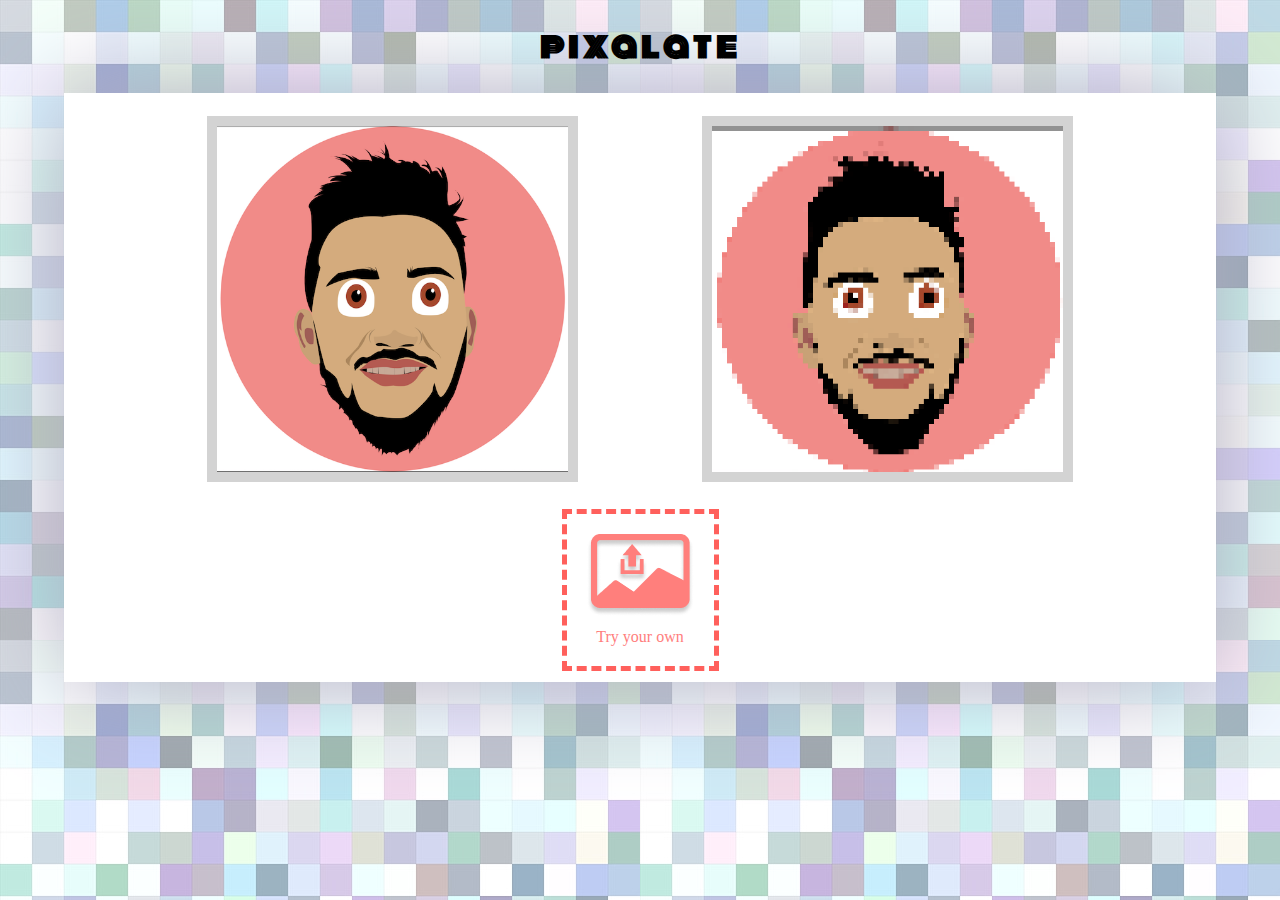
==== index.html @ 0a8ca900 "fixed css flex on wraper1" ====
<!DOCTYPE html>
<html>

<head>
    <title>Image Pixalate</title>
    <meta name="viewport" content="width=device-width, initial-scale=1.0">
    <link rel="stylesheet" type="text/css" href="css/mainstyle.css">

</head>

<body>

    <section class="overlay">
        <h1 class="title"> pixalate</h1>
        <div class="wrapper1">
            <div class="img-container1" id="container">
                <div>
                    <img class="sample1" src="images/sample.png">
                </div>
                <div>
                    <img class="sample1" src="images/pixalated.png">
                </div>
            </div>

            <div class="btn-wrapper1">
                <input id="file1" type="button" class="input-file" onclick="location.href='imageupload.html'">
                <label class="file1" for="file1">
                    <img class="upload-icon" src="images/upload.png"></img>
                    <br> <span> Try your own </span>
                </label>
            </div>
        </div>



    </section>


</body>


</html>
---- css/mainstyle.css ----
@import url('https://fonts.googleapis.com/css2?family=Monoton&display=swap');

html {
    box-sizing: border-box;
  }
  *, *:before, *:after {
    box-sizing: inherit;
  }
  body{
      margin: 0px;
      padding: 0px;
      background-image: url('../images/bg.jpg');    

  }

.title{
    font-size: 2em;
    font-family: 'monoton', cursive;
    margin: 10 auto;
    text-align: center;
    letter-spacing: 0.1em;
}
.input-file {
    display: none;
}
.file1{
    /* border: 2px dashed gray; */
    padding: 20px;
    cursor: pointer;
    opacity: 0.8;
    transition: transform .2s; 
}
.file1:hover{
    opacity: 1;
    transform: scale(1.1)

}

.upload-icon{
    margin:auto;
    text-align: center;
    cursor: pointer;
}

.btn-wrapper{
    display: flex;
    justify-content: center;
    border: 5px dashed #FF605C;
    color:#FF605C;
    font-family: 'pixelfont';
    margin-bottom: 1%;
}
.btn-wrapper1{
    display: flex;
    justify-content: center;
    border: 5px dashed #FF605C;
    color:#FF605C;
    font-family: 'pixelfont';
    margin-bottom: 1%;
}

.img-container1 {
    padding: 2%;
    width: 90%;
    display: flex;
    justify-content: space-between;
}

.img-container {
    padding: 2%;
    width: 90%;
    display: flex;
    justify-content: space-between;
}

.sample{
    border: 10px solid lightgray;
    width: 40%;
}
.sample1{
    border: 10px solid lightgray;
    width: 75%;
}
/* .overlay{
    opacity:1;
    position:fixed;
    width:100%;
    height:100%;
    top:0px;
    left:0px;
    z-index:-1;
    background-image: url('../images/bg.jpg');    
    display: flex;
    flex-direction: column;

} */
.wrapper{
    text-align: center;
    background: #FFFFFF;
    box-shadow: 0px 0px 100px #ADAAC0;
    width: 80%;
    margin: auto;  
    display: flex;
    flex-direction: column;
    margin-bottom: 5%;
}
.wrapper1{
    text-align: center;
    background: #FFFFFF;
    box-shadow: 0px 0px 100px #ADAAC0;
    width: 90%;
    margin: auto;  
    display: flex;
    flex-direction: column;
    align-items: center;
    align-content: flex-start;
    justify-content: space-around;
    margin-bottom: 5%;
}
.filename{
    font-family: 'pixelfont';
}

/* Css for next page */

.btn-container{
    padding: 2%;
    width: 90%;
    display: flex;
    justify-content: space-between;
}

.btn2-wrapper{
    display: flex;
    justify-content: center;
    border: 5px dashed #FF605C;
    color:#FF605C;
    width: 40%; 
    letter-spacing: 0.1em;
}


.file{
    /* border: 2px dashed gray; */
    padding: 20px;
    cursor: pointer;
    opacity: 0.8;
    transition: transform .2s; 
}
.file:hover{
    opacity: 1;
    transform: scale(1.2);
}


@media (max-width:500px)  { 
    .wrapper{
        text-align: center;
        background: #FFFFFF;
        box-shadow: 0px 0px 100px #ADAAC0;
        width: 80%;
        margin: auto;  
        display: flex;
        flex-direction: row-reverse;
        align-items: center;
        justify-content: space-around;
        margin-bottom: 5%;
    }
    .img-container {
        padding: 2%;
        display: flex;
        flex-direction: column;
        align-content: space-between;
        justify-content: center;
        flex-basis: 95%;
    }
    .btn-container{
        display: flex;
        flex-direction:column;
        flex-basis: 5%;

    }
}
 /* tablet, landscape iPad, lo-res laptops ands desktops */ 
@media (max-width:900px)  {
    .wrapper{
        text-align: center;
        background: #FFFFFF;
        box-shadow: 0px 0px 100px #ADAAC0;
        width: 95%;
        margin: auto;  
        display: flex;
        flex-direction: row-reverse;
        justify-content: space-around;
    }
    .img-container {
        padding: 2%;
        display: flex;
        flex-direction: column;
        align-content: space-between;
        justify-content: center;
        flex-basis: 90%;
    }
    .sample{
        border: 10px solid lightgray;
        width: 90%;
    }

    .btn-container{
        flex-basis: 10%;
        display: flex;
        flex-direction:column;
    }
    .btn2-wrapper{
        display: flex;
        justify-content: center;
        border: 3px dashed #FF605C;
        color:#FF605C;
        margin-bottom: 10%;
        padding: 5%;

    }
    .filename{
        writing-mode:vertical-lr;
        transform: rotate(180deg);

    }
}
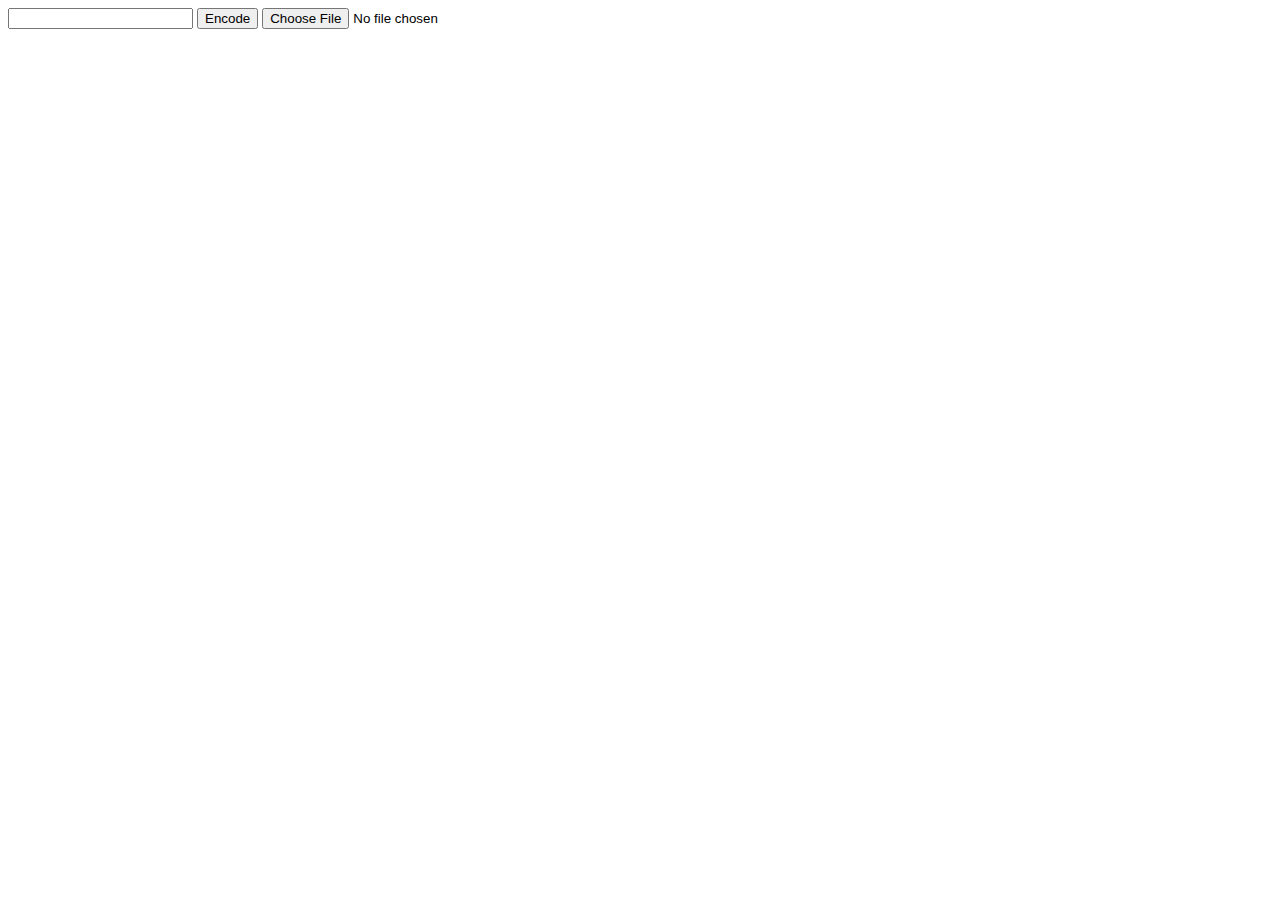
==== commit d3d21f72: "first commit" ====
--- a/index.html
+++ b/index.html
@@ -1,42 +1,21 @@
 <!DOCTYPE html>
-<html>
+<html lang="en">
 
 <head>
-    <title>Image Pixalate</title>
+    <meta charset="UTF-8">
     <meta name="viewport" content="width=device-width, initial-scale=1.0">
     <link rel="stylesheet" type="text/css" href="css/mainstyle.css">
-
+    <title>Document</title>
 </head>
 
 <body>
-
-    <section class="overlay">
-        <h1 class="title"> pixalate</h1>
-        <div class="wrapper1">
-            <div class="img-container1" id="container">
-                <div>
-                    <img class="sample1" src="images/sample.png">
-                </div>
-                <div>
-                    <img class="sample1" src="images/pixalated.png">
-                </div>
-            </div>
-
-            <div class="btn-wrapper1">
-                <input id="file1" type="button" class="input-file" onclick="location.href='imageupload.html'">
-                <label class="file1" for="file1">
-                    <img class="upload-icon" src="images/upload.png"></img>
-                    <br> <span> Try your own </span>
-                </label>
-            </div>
-        </div>
-
-
-
-    </section>
-
+    <input type="text" id="encode-text">
+    <button id="encode" name="Encode"> Encode</button>
+    <input type="file" id="file">
+    <img id="imgUploaded" class="img-upload">
+    <img class="img-encode">
 
 </body>
-
+<script src="script/pixalate2.js"> </script>
 
 </html>--- a/css/mainstyle.css
+++ b/css/mainstyle.css
@@ -7,223 +7,9 @@
   *, *:before, *:after {
     box-sizing: inherit;
   }
-  body{
-      margin: 0px;
-      padding: 0px;
-      background-image: url('../images/bg.jpg');    
-
-  }
-
-.title{
-    font-size: 2em;
-    font-family: 'monoton', cursive;
-    margin: 10 auto;
-    text-align: center;
-    letter-spacing: 0.1em;
+ 
+body{
 }
-.input-file {
-    display: none;
-}
-.file1{
-    /* border: 2px dashed gray; */
-    padding: 20px;
-    cursor: pointer;
-    opacity: 0.8;
-    transition: transform .2s; 
-}
-.file1:hover{
-    opacity: 1;
-    transform: scale(1.1)
-
-}
-
-.upload-icon{
-    margin:auto;
-    text-align: center;
-    cursor: pointer;
-}
-
-.btn-wrapper{
-    display: flex;
-    justify-content: center;
-    border: 5px dashed #FF605C;
-    color:#FF605C;
-    font-family: 'pixelfont';
-    margin-bottom: 1%;
-}
-.btn-wrapper1{
-    display: flex;
-    justify-content: center;
-    border: 5px dashed #FF605C;
-    color:#FF605C;
-    font-family: 'pixelfont';
-    margin-bottom: 1%;
-}
-
-.img-container1 {
-    padding: 2%;
+.img-upload{
     width: 90%;
-    display: flex;
-    justify-content: space-between;
-}
-
-.img-container {
-    padding: 2%;
-    width: 90%;
-    display: flex;
-    justify-content: space-between;
-}
-
-.sample{
-    border: 10px solid lightgray;
-    width: 40%;
-}
-.sample1{
-    border: 10px solid lightgray;
-    width: 75%;
-}
-/* .overlay{
-    opacity:1;
-    position:fixed;
-    width:100%;
-    height:100%;
-    top:0px;
-    left:0px;
-    z-index:-1;
-    background-image: url('../images/bg.jpg');    
-    display: flex;
-    flex-direction: column;
-
-} */
-.wrapper{
-    text-align: center;
-    background: #FFFFFF;
-    box-shadow: 0px 0px 100px #ADAAC0;
-    width: 80%;
-    margin: auto;  
-    display: flex;
-    flex-direction: column;
-    margin-bottom: 5%;
-}
-.wrapper1{
-    text-align: center;
-    background: #FFFFFF;
-    box-shadow: 0px 0px 100px #ADAAC0;
-    width: 90%;
-    margin: auto;  
-    display: flex;
-    flex-direction: column;
-    align-items: center;
-    align-content: flex-start;
-    justify-content: space-around;
-    margin-bottom: 5%;
-}
-.filename{
-    font-family: 'pixelfont';
-}
-
-/* Css for next page */
-
-.btn-container{
-    padding: 2%;
-    width: 90%;
-    display: flex;
-    justify-content: space-between;
-}
-
-.btn2-wrapper{
-    display: flex;
-    justify-content: center;
-    border: 5px dashed #FF605C;
-    color:#FF605C;
-    width: 40%; 
-    letter-spacing: 0.1em;
-}
-
-
-.file{
-    /* border: 2px dashed gray; */
-    padding: 20px;
-    cursor: pointer;
-    opacity: 0.8;
-    transition: transform .2s; 
-}
-.file:hover{
-    opacity: 1;
-    transform: scale(1.2);
-}
-
-
-@media (max-width:500px)  { 
-    .wrapper{
-        text-align: center;
-        background: #FFFFFF;
-        box-shadow: 0px 0px 100px #ADAAC0;
-        width: 80%;
-        margin: auto;  
-        display: flex;
-        flex-direction: row-reverse;
-        align-items: center;
-        justify-content: space-around;
-        margin-bottom: 5%;
-    }
-    .img-container {
-        padding: 2%;
-        display: flex;
-        flex-direction: column;
-        align-content: space-between;
-        justify-content: center;
-        flex-basis: 95%;
-    }
-    .btn-container{
-        display: flex;
-        flex-direction:column;
-        flex-basis: 5%;
-
-    }
-}
- /* tablet, landscape iPad, lo-res laptops ands desktops */ 
-@media (max-width:900px)  {
-    .wrapper{
-        text-align: center;
-        background: #FFFFFF;
-        box-shadow: 0px 0px 100px #ADAAC0;
-        width: 95%;
-        margin: auto;  
-        display: flex;
-        flex-direction: row-reverse;
-        justify-content: space-around;
-    }
-    .img-container {
-        padding: 2%;
-        display: flex;
-        flex-direction: column;
-        align-content: space-between;
-        justify-content: center;
-        flex-basis: 90%;
-    }
-    .sample{
-        border: 10px solid lightgray;
-        width: 90%;
-    }
-
-    .btn-container{
-        flex-basis: 10%;
-        display: flex;
-        flex-direction:column;
-    }
-    .btn2-wrapper{
-        display: flex;
-        justify-content: center;
-        border: 3px dashed #FF605C;
-        color:#FF605C;
-        margin-bottom: 10%;
-        padding: 5%;
-
-    }
-    .filename{
-        writing-mode:vertical-lr;
-        transform: rotate(180deg);
-
-    }
-}+  }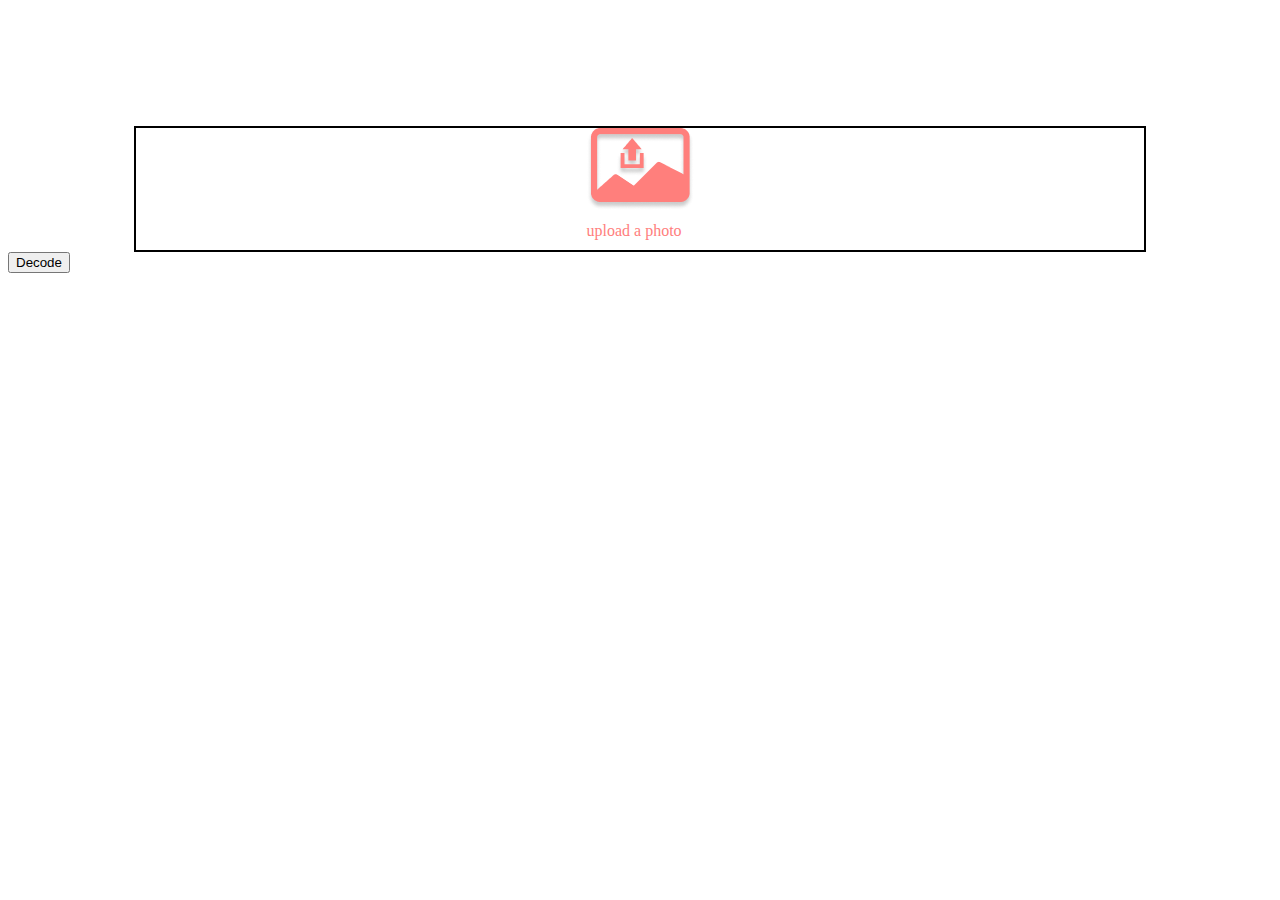
==== commit 0ccdfbe5: "basic css added" ====
--- a/index.html
+++ b/index.html
@@ -9,11 +9,32 @@
 </head>
 
 <body>
-    <input type="text" id="encode-text">
-    <button id="encode" name="Encode"> Encode</button>
-    <input type="file" id="file">
-    <img id="imgUploaded" class="img-upload">
-    <img class="img-encode">
+
+    <div class="body-wrapper">
+        <div class="btn-wrapper1">
+            <input id="file" type="file" class="input-file">
+            <label class="file" for="file">
+                <img class="upload-icon" src="images/upload.png"></img> <br>
+                <span>upload a photo</span>
+            </label>
+        </div>
+
+        <div class="text-box">
+            <input type="text" id="encode-text">
+            <button id="encode" name="Encode"> Encode</button>
+        </div>
+
+        <div class="img-container">
+            <img id="imgUploaded" class="img-upload">
+
+            <img id="test">
+        </div>
+
+
+
+    </div>
+
+    <button onclick="location.href='imageupload.html'"> Decode </button>
 
 </body>
 <script src="script/pixalate2.js"> </script>
--- a/css/mainstyle.css
+++ b/css/mainstyle.css
@@ -10,6 +10,57 @@
  
 body{
 }
+
+.body-wrapper{
+  border: 2px solid black;
+  width: 80%;
+  margin: auto;
+  margin-top: 10%;
+
+  display: flex;
+  flex-direction: column;
+  justify-content: space-around;
+  align-items: center;
+
+}
+
+
+.img-container{
+  width: 90%;
+  display: flex;
+  justify-content: space-around;
+  flex-wrap: wrap;
+}
 .img-upload{
-    width: 90%;
-  }+    width: 40%;
+    min-width: 300px;
+  }
+
+.text-box{
+  display: none;
+  margin: 2%;
+}
+
+.input-file {
+    display: none;
+}
+.file{
+    /* border: 2px dashed gray; */
+    cursor: pointer;
+    opacity: 0.8;
+    transition: transform .2s; 
+}
+.file:hover{
+    opacity: 1;
+    transform: scale(1.5);
+}
+.upload-icon{
+  margin:auto;
+  text-align: center;
+  cursor: pointer;
+}
+.btn-wrapper1{
+  color:#FF605C;
+  font-family: 'pixelfont';
+  margin-bottom: 1%;
+}
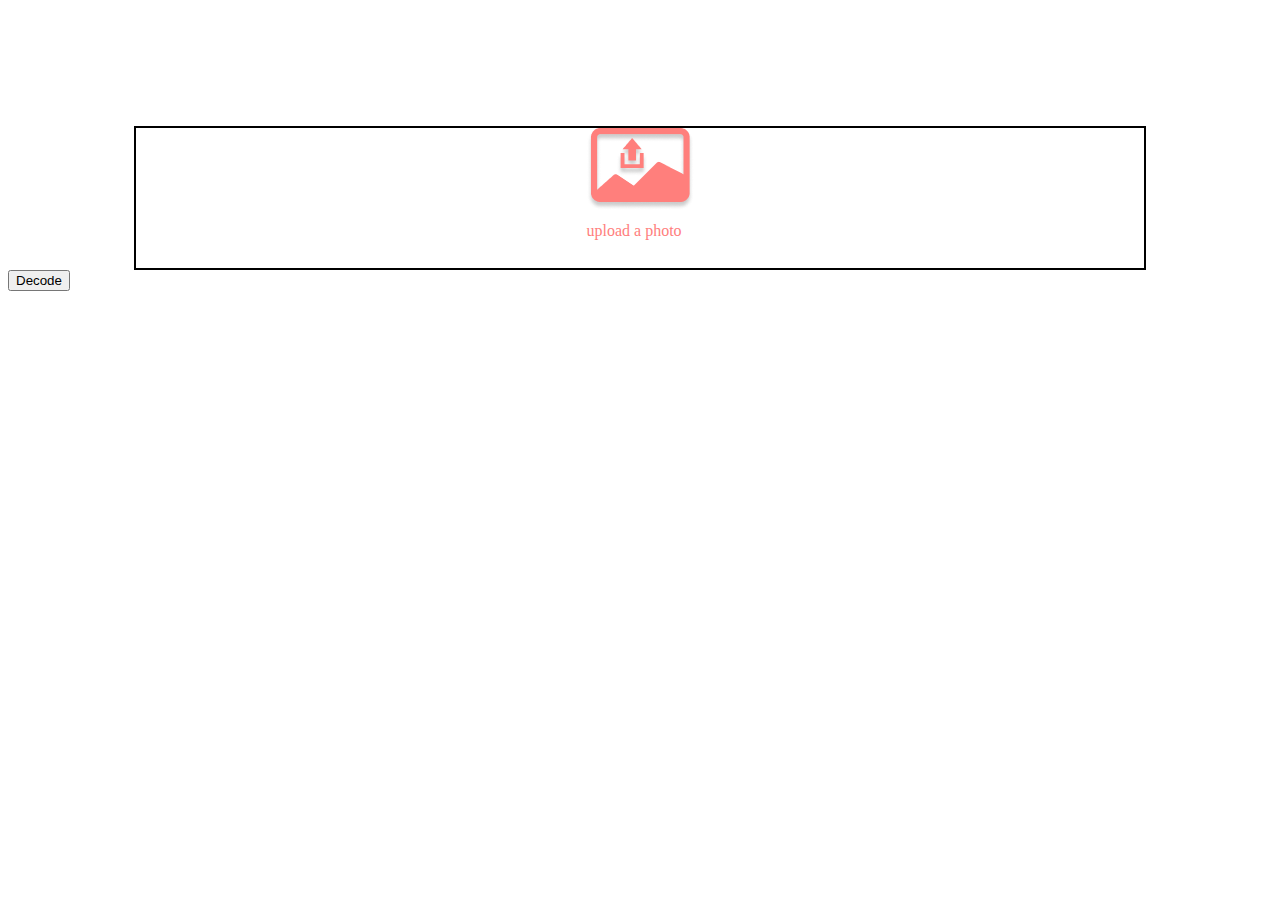
==== commit 11fef2d1: "basic css added" ====
--- a/index.html
+++ b/index.html
@@ -25,9 +25,12 @@
         </div>
 
         <div class="img-container">
-            <img id="imgUploaded" class="img-upload">
-
-            <img id="test">
+            <div class="img-left">
+                <img id="imgUploaded" class="img-upload">
+            </div>
+            <div class="img-right">
+                <img id=" test">
+            </div>
         </div>
 
 
--- a/css/mainstyle.css
+++ b/css/mainstyle.css
@@ -8,8 +8,6 @@
     box-sizing: inherit;
   }
  
-body{
-}
 
 .body-wrapper{
   border: 2px solid black;
@@ -29,11 +27,12 @@
   width: 90%;
   display: flex;
   justify-content: space-around;
+  align-items: flex-start;
+  align-content: flex-start;
   flex-wrap: wrap;
 }
 .img-upload{
-    width: 40%;
-    min-width: 300px;
+  width: 100%;
   }
 
 .text-box{
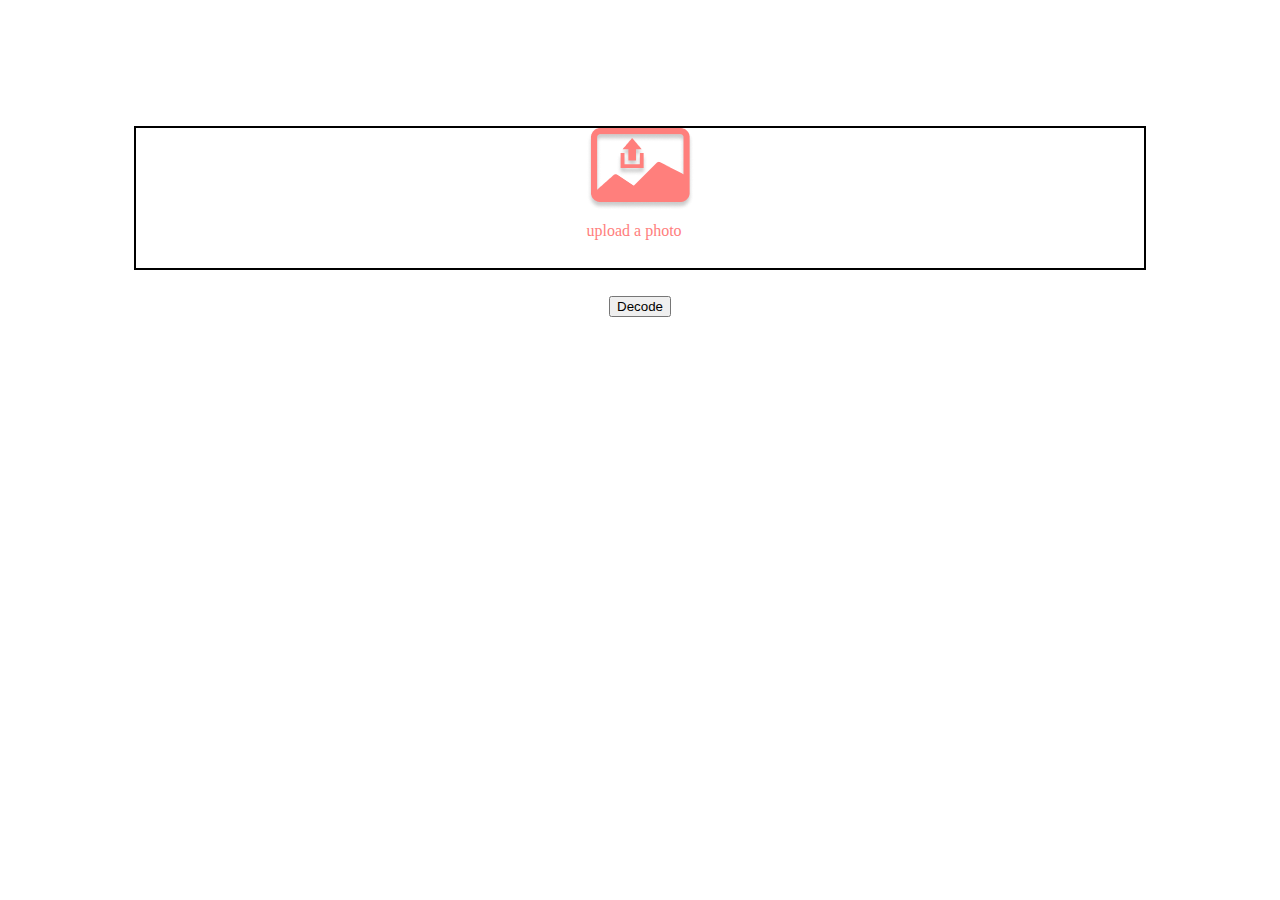
==== commit 7b71a40a: "basic css added" ====
--- a/index.html
+++ b/index.html
@@ -29,16 +29,16 @@
                 <img id="imgUploaded" class="img-upload">
             </div>
             <div class="img-right">
-                <img id=" test">
+                <img id="test">
             </div>
         </div>
 
 
 
     </div>
-
-    <button onclick="location.href='imageupload.html'"> Decode </button>
-
+    <div class="btn-decode">
+        <button onclick="location.href='imageupload.html'"> Decode </button>
+    </div>
 </body>
 <script src="script/pixalate2.js"> </script>
 
--- a/css/mainstyle.css
+++ b/css/mainstyle.css
@@ -21,20 +21,28 @@
   align-items: center;
 
 }
-
-
+.btn-decode{
+  width: 40%;
+  margin:auto;
+  margin-top: 2%;
+  
+  text-align: center;
+}
 .img-container{
-  width: 90%;
   display: flex;
   justify-content: space-around;
-  align-items: flex-start;
-  align-content: flex-start;
   flex-wrap: wrap;
 }
+.img-left{
+  width: 45%;
+}
+.img-right{
+  width: 45%;
+}
+
 .img-upload{
   width: 100%;
-  }
-
+}
 .text-box{
   display: none;
   margin: 2%;
